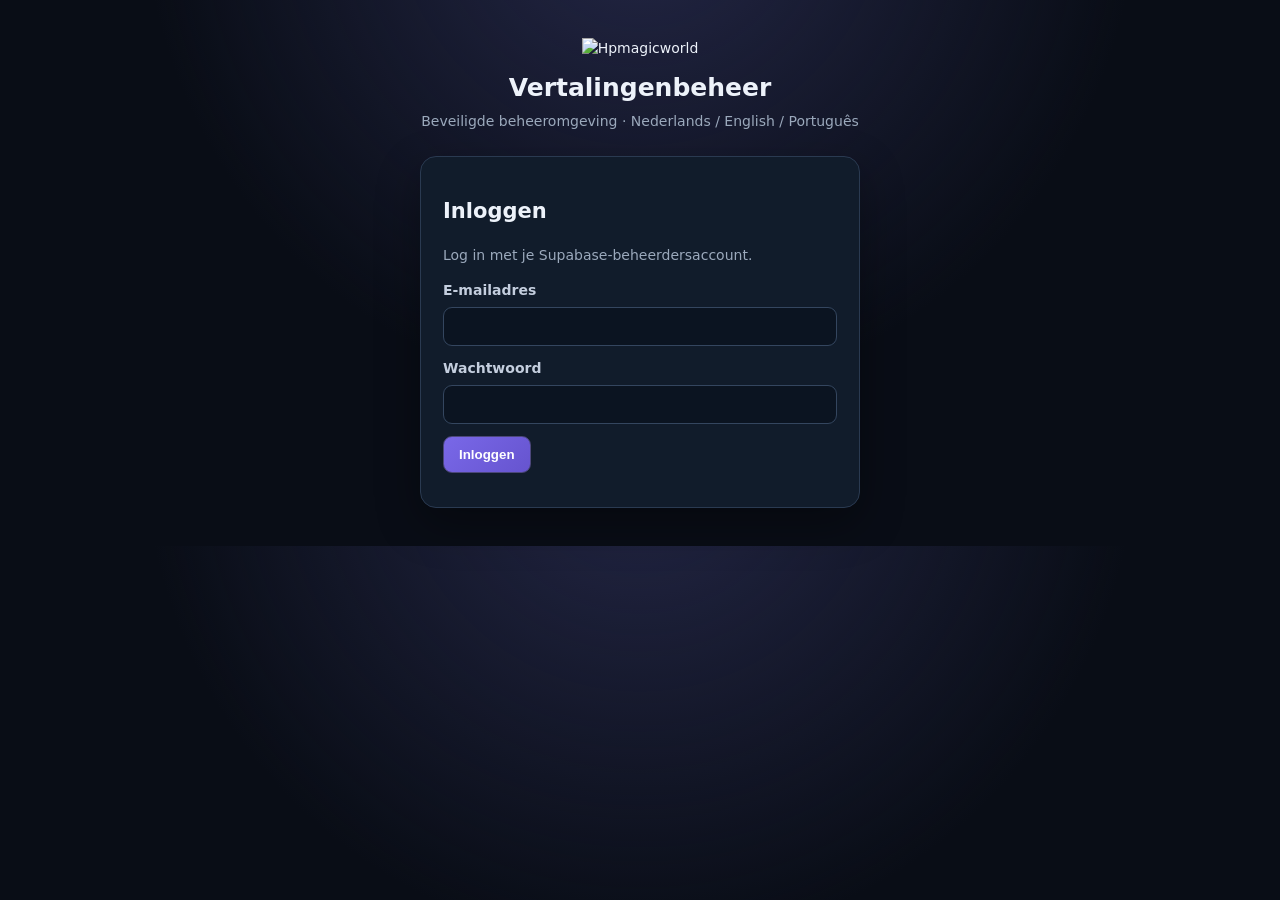
==== index.html @ 24add9c7 "Rename index.html.html to index.html" ====
<!doctype html><html lang="nl"><head><meta charset="utf-8"><meta name="viewport" content="width=device-width,initial-scale=1"><title>Hpmagicworld · Vertalingenbeheer</title><script src="https://cdn.jsdelivr.net/npm/@supabase/supabase-js@2"></script><style>
:root{color-scheme:dark;--bg:#090d16;--panel:#111c2b;--line:#2a3a51;--text:#edf2fa;--muted:#9ba9bc;--gold:#c5a76a;--accent:#8c7cf0}*{box-sizing:border-box}body{margin:0;background:radial-gradient(ellipse at 50% -20%,#242747,transparent 55%),var(--bg);color:var(--text);font:14px/1.5 system-ui, sans-serif}.wrap{width:min(1180px,calc(100% - 32px));margin:38px auto}.brand{text-align:center;margin-bottom:24px}.brand img{max-width:240px;max-height:90px;object-fit:contain}.brand h1{margin:10px 0 4px;font-size:25px}.muted{color:var(--muted)}.panel{background:var(--panel);border:1px solid var(--line);border-radius:16px;padding:22px;box-shadow:0 16px 45px #0005}.login{max-width:440px;margin:0 auto}.field{display:block;margin:12px 0}.field span{display:block;margin-bottom:6px;color:#c4cede;font-weight:650}.field input,.field textarea,.search{width:100%;background:#0b1421;color:var(--text);border:1px solid #34465f;border-radius:9px;padding:11px;outline:none}.field textarea{min-height:70px;resize:vertical}.btn{border:1px solid #4c477b;background:#29264b;color:white;border-radius:9px;padding:10px 15px;font-weight:700;cursor:pointer}.btn.primary{background:linear-gradient(135deg,#7968e8,#6654cf)}.btn.ghost{background:#182538;border-color:#34465f}.row{display:flex;gap:10px;align-items:center;flex-wrap:wrap}.row .search{flex:1;min-width:180px}.status{margin-top:12px;color:var(--muted);white-space:pre-wrap}.status.error{color:#ffb7c2}.status.ok{color:#9de5c8}#editor{display:none}.toolbar{display:flex;justify-content:space-between;gap:12px;align-items:center;margin-bottom:16px;flex-wrap:wrap}.entry{border:1px solid var(--line);border-radius:12px;padding:15px;margin:12px 0;background:#0e1826}.key{font-weight:800;color:#e4d8ff;margin-bottom:10px;overflow-wrap:anywhere}.cols{display:grid;grid-template-columns:repeat(3,minmax(0,1fr));gap:10px}.cols label{font-size:11px;color:var(--muted);font-weight:700}@media(max-width:720px){.cols{grid-template-columns:1fr}.wrap{margin:18px auto}.panel{padding:15px}}
</style></head><body><main class="wrap"><header class="brand"><img src="https://i28.servimg.com/u/f28/11/54/28/73/logo10.png" alt="Hpmagicworld"><h1>Vertalingenbeheer</h1><div class="muted">Beveiligde beheeromgeving · Nederlands / English / Português</div></header>
<section id="login" class="panel login"><h2>Inloggen</h2><p class="muted">Log in met je Supabase-beheerdersaccount.</p><form id="loginForm"><label class="field"><span>E-mailadres</span><input id="email" type="email" autocomplete="username" required></label><label class="field"><span>Wachtwoord</span><input id="password" type="password" autocomplete="current-password" required></label><button class="btn primary" type="submit">Inloggen</button></form><div id="loginStatus" class="status"></div></section>
<section id="editor" class="panel"><div class="toolbar"><div><h2 style="margin:0">Vertalingen</h2><div id="who" class="muted"></div></div><div class="row"><input id="filter" class="search" placeholder="Zoek op sleutel of tekst"><button id="add" class="btn ghost">+ Nieuwe sleutel</button><button id="refresh" class="btn ghost">Vernieuwen</button><button id="logout" class="btn">Uitloggen</button></div></div><div id="entries"></div><div id="saveStatus" class="status"></div></section></main>
<script>
const SUPABASE_URL='https://vuaajsjjluwgqmneinds.supabase.co';
const SUPABASE_ANON_KEY='sb_publishable_tto6sNxZPLv1VhUdMRlPHg_ptzg9odx';
const db=window.supabase.createClient(SUPABASE_URL,SUPABASE_ANON_KEY);
let rows=[];const $=id=>document.getElementById(id);const status=(id,msg,kind='')=>{$(id).textContent=msg;$(id).className='status '+kind};
async function showSession(){const {data:{session}}=await db.auth.getSession();if(!session){$('login').style.display='block';$('editor').style.display='none';return}const {data:admin,error}=await db.from('translation_admins').select('user_id').eq('user_id',session.user.id).maybeSingle();if(error||!admin){await db.auth.signOut();$('login').style.display='block';$('editor').style.display='none';status('loginStatus','Dit account heeft geen beheerrechten.','error');return}$('login').style.display='none';$('editor').style.display='block';$('who').textContent='Ingelogd als '+session.user.email;await load();}
async function load(){status('saveStatus','Vertalingen laden…');const {data,error}=await db.from('translations').select('*').order('translation_key');if(error){status('saveStatus',error.message,'error');return}rows=data||[];render();status('saveStatus',rows.length+' vertaalsleutels geladen.','ok')}
function esc(s){return String(s??'').replace(/[&<>"']/g,c=>({'&':'&amp;','<':'&lt;','>':'&gt;','"':'&quot;',"'":'&#39;'}[c]))}
function render(){const q=$('filter').value.toLowerCase();$('entries').innerHTML=rows.filter(r=>(r.translation_key+' '+r.nl+' '+r.en+' '+r.pt).toLowerCase().includes(q)).map(r=>`<article class="entry" data-key="${esc(r.translation_key)}"><div class="key">${esc(r.translation_key)}</div><div class="cols"><label>Nederlands<textarea data-lang="nl">${esc(r.nl)}</textarea></label><label>English<textarea data-lang="en">${esc(r.en)}</textarea></label><label>Português<textarea data-lang="pt">${esc(r.pt)}</textarea></label></div><div class="row" style="justify-content:flex-end;margin-top:10px"><button class="btn primary" data-save>Opslaan</button><button class="btn ghost" data-delete>Verwijderen</button></div></article>`).join('')||'<p class="muted">Geen vertalingen gevonden.</p>'}
$('entries').addEventListener('click',async e=>{const card=e.target.closest('.entry');if(!card)return;const key=card.dataset.key;if(e.target.matches('[data-save]')){const payload={translation_key:key,nl:card.querySelector('[data-lang="nl"]').value,en:card.querySelector('[data-lang="en"]').value,pt:card.querySelector('[data-lang="pt"]').value,updated_at:new Date().toISOString()};const {error}=await db.from('translations').upsert(payload,{onConflict:'translation_key'});status('saveStatus',error?error.message:'Opgeslagen: '+key,error?'error':'ok');if(!error)await load()}if(e.target.matches('[data-delete]')){if(!confirm('Sleutel '+key+' verwijderen?'))return;const {error}=await db.from('translations').delete().eq('translation_key',key);status('saveStatus',error?error.message:'Verwijderd: '+key,error?'error':'ok');if(!error)await load()}});
$('loginForm').addEventListener('submit',async e=>{e.preventDefault();status('loginStatus','Inloggen…');const {error}=await db.auth.signInWithPassword({email:$('email').value,password:$('password').value});if(error){status('loginStatus',error.message,'error');return}status('loginStatus','');await showSession()});$('logout').onclick=async()=>{await db.auth.signOut();await showSession()};$('refresh').onclick=load;$('filter').oninput=render;$('add').onclick=async()=>{const key=prompt('Nieuwe vertaalsleutel (bijv. home.title):');if(!key||!key.trim())return;const {error}=await db.from('translations').insert({translation_key:key.trim(),nl:'',en:'',pt:''});if(error){status('saveStatus',error.message,'error');return}await load()};db.auth.onAuthStateChange(()=>setTimeout(showSession,0));showSession();
</script></body></html>
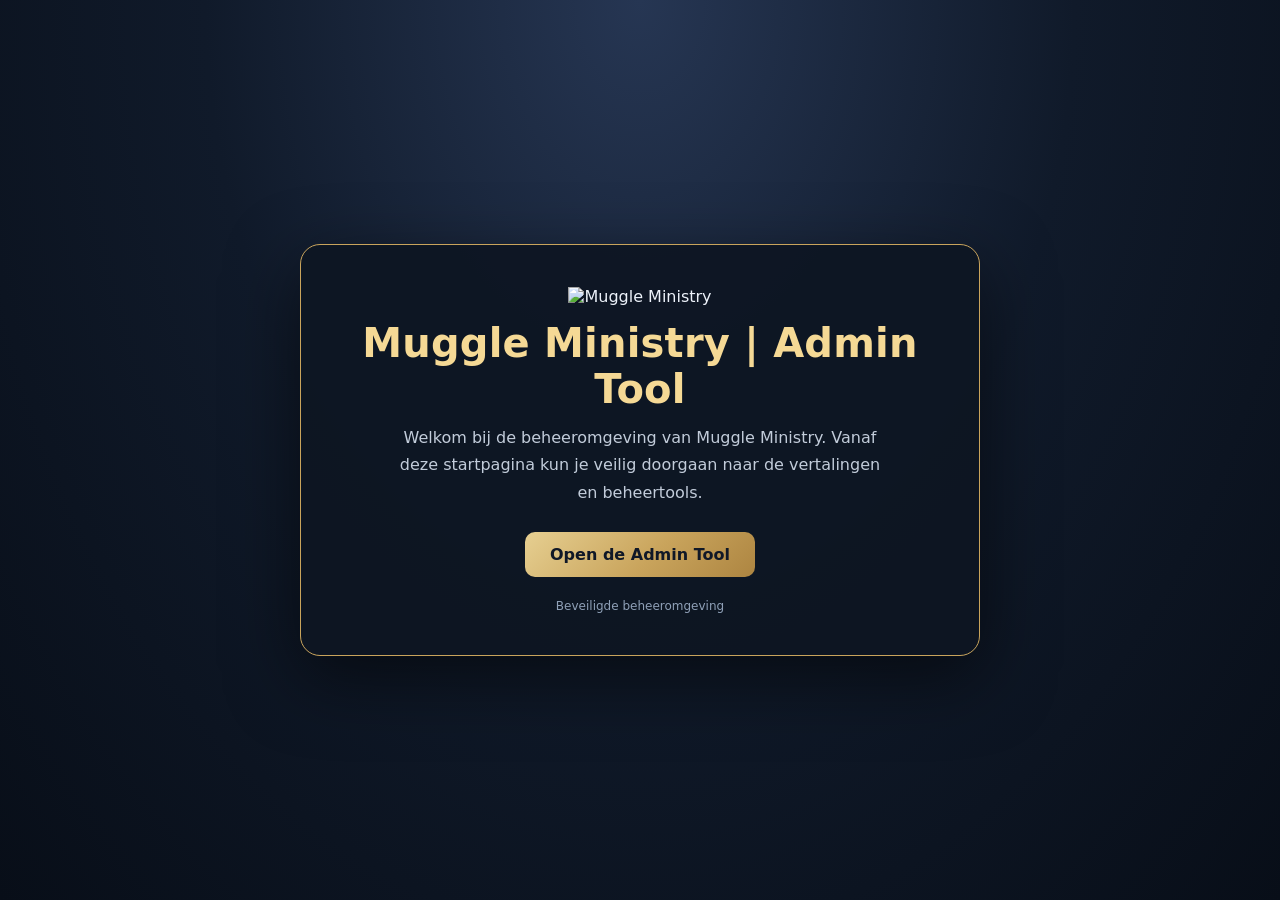
==== commit b1b76dd8: "Add intro landing page for admin tool" ====
--- a/index.html
+++ b/index.html
@@ -1,17 +1,29 @@
-<!doctype html><html lang="nl"><head><meta charset="utf-8"><meta name="viewport" content="width=device-width,initial-scale=1"><title>Hpmagicworld · Vertalingenbeheer</title><script src="https://cdn.jsdelivr.net/npm/@supabase/supabase-js@2"></script><style>
-:root{color-scheme:dark;--bg:#090d16;--panel:#111c2b;--line:#2a3a51;--text:#edf2fa;--muted:#9ba9bc;--gold:#c5a76a;--accent:#8c7cf0}*{box-sizing:border-box}body{margin:0;background:radial-gradient(ellipse at 50% -20%,#242747,transparent 55%),var(--bg);color:var(--text);font:14px/1.5 system-ui, sans-serif}.wrap{width:min(1180px,calc(100% - 32px));margin:38px auto}.brand{text-align:center;margin-bottom:24px}.brand img{max-width:240px;max-height:90px;object-fit:contain}.brand h1{margin:10px 0 4px;font-size:25px}.muted{color:var(--muted)}.panel{background:var(--panel);border:1px solid var(--line);border-radius:16px;padding:22px;box-shadow:0 16px 45px #0005}.login{max-width:440px;margin:0 auto}.field{display:block;margin:12px 0}.field span{display:block;margin-bottom:6px;color:#c4cede;font-weight:650}.field input,.field textarea,.search{width:100%;background:#0b1421;color:var(--text);border:1px solid #34465f;border-radius:9px;padding:11px;outline:none}.field textarea{min-height:70px;resize:vertical}.btn{border:1px solid #4c477b;background:#29264b;color:white;border-radius:9px;padding:10px 15px;font-weight:700;cursor:pointer}.btn.primary{background:linear-gradient(135deg,#7968e8,#6654cf)}.btn.ghost{background:#182538;border-color:#34465f}.row{display:flex;gap:10px;align-items:center;flex-wrap:wrap}.row .search{flex:1;min-width:180px}.status{margin-top:12px;color:var(--muted);white-space:pre-wrap}.status.error{color:#ffb7c2}.status.ok{color:#9de5c8}#editor{display:none}.toolbar{display:flex;justify-content:space-between;gap:12px;align-items:center;margin-bottom:16px;flex-wrap:wrap}.entry{border:1px solid var(--line);border-radius:12px;padding:15px;margin:12px 0;background:#0e1826}.key{font-weight:800;color:#e4d8ff;margin-bottom:10px;overflow-wrap:anywhere}.cols{display:grid;grid-template-columns:repeat(3,minmax(0,1fr));gap:10px}.cols label{font-size:11px;color:var(--muted);font-weight:700}@media(max-width:720px){.cols{grid-template-columns:1fr}.wrap{margin:18px auto}.panel{padding:15px}}
-</style></head><body><main class="wrap"><header class="brand"><img src="https://i28.servimg.com/u/f28/11/54/28/73/logo10.png" alt="Hpmagicworld"><h1>Vertalingenbeheer</h1><div class="muted">Beveiligde beheeromgeving · Nederlands / English / Português</div></header>
-<section id="login" class="panel login"><h2>Inloggen</h2><p class="muted">Log in met je Supabase-beheerdersaccount.</p><form id="loginForm"><label class="field"><span>E-mailadres</span><input id="email" type="email" autocomplete="username" required></label><label class="field"><span>Wachtwoord</span><input id="password" type="password" autocomplete="current-password" required></label><button class="btn primary" type="submit">Inloggen</button></form><div id="loginStatus" class="status"></div></section>
-<section id="editor" class="panel"><div class="toolbar"><div><h2 style="margin:0">Vertalingen</h2><div id="who" class="muted"></div></div><div class="row"><input id="filter" class="search" placeholder="Zoek op sleutel of tekst"><button id="add" class="btn ghost">+ Nieuwe sleutel</button><button id="refresh" class="btn ghost">Vernieuwen</button><button id="logout" class="btn">Uitloggen</button></div></div><div id="entries"></div><div id="saveStatus" class="status"></div></section></main>
-<script>
-const SUPABASE_URL='https://vuaajsjjluwgqmneinds.supabase.co';
-const SUPABASE_ANON_KEY='sb_publishable_tto6sNxZPLv1VhUdMRlPHg_ptzg9odx';
-const db=window.supabase.createClient(SUPABASE_URL,SUPABASE_ANON_KEY);
-let rows=[];const $=id=>document.getElementById(id);const status=(id,msg,kind='')=>{$(id).textContent=msg;$(id).className='status '+kind};
-async function showSession(){const {data:{session}}=await db.auth.getSession();if(!session){$('login').style.display='block';$('editor').style.display='none';return}const {data:admin,error}=await db.from('translation_admins').select('user_id').eq('user_id',session.user.id).maybeSingle();if(error||!admin){await db.auth.signOut();$('login').style.display='block';$('editor').style.display='none';status('loginStatus','Dit account heeft geen beheerrechten.','error');return}$('login').style.display='none';$('editor').style.display='block';$('who').textContent='Ingelogd als '+session.user.email;await load();}
-async function load(){status('saveStatus','Vertalingen laden…');const {data,error}=await db.from('translations').select('*').order('translation_key');if(error){status('saveStatus',error.message,'error');return}rows=data||[];render();status('saveStatus',rows.length+' vertaalsleutels geladen.','ok')}
-function esc(s){return String(s??'').replace(/[&<>"']/g,c=>({'&':'&amp;','<':'&lt;','>':'&gt;','"':'&quot;',"'":'&#39;'}[c]))}
-function render(){const q=$('filter').value.toLowerCase();$('entries').innerHTML=rows.filter(r=>(r.translation_key+' '+r.nl+' '+r.en+' '+r.pt).toLowerCase().includes(q)).map(r=>`<article class="entry" data-key="${esc(r.translation_key)}"><div class="key">${esc(r.translation_key)}</div><div class="cols"><label>Nederlands<textarea data-lang="nl">${esc(r.nl)}</textarea></label><label>English<textarea data-lang="en">${esc(r.en)}</textarea></label><label>Português<textarea data-lang="pt">${esc(r.pt)}</textarea></label></div><div class="row" style="justify-content:flex-end;margin-top:10px"><button class="btn primary" data-save>Opslaan</button><button class="btn ghost" data-delete>Verwijderen</button></div></article>`).join('')||'<p class="muted">Geen vertalingen gevonden.</p>'}
-$('entries').addEventListener('click',async e=>{const card=e.target.closest('.entry');if(!card)return;const key=card.dataset.key;if(e.target.matches('[data-save]')){const payload={translation_key:key,nl:card.querySelector('[data-lang="nl"]').value,en:card.querySelector('[data-lang="en"]').value,pt:card.querySelector('[data-lang="pt"]').value,updated_at:new Date().toISOString()};const {error}=await db.from('translations').upsert(payload,{onConflict:'translation_key'});status('saveStatus',error?error.message:'Opgeslagen: '+key,error?'error':'ok');if(!error)await load()}if(e.target.matches('[data-delete]')){if(!confirm('Sleutel '+key+' verwijderen?'))return;const {error}=await db.from('translations').delete().eq('translation_key',key);status('saveStatus',error?error.message:'Verwijderd: '+key,error?'error':'ok');if(!error)await load()}});
-$('loginForm').addEventListener('submit',async e=>{e.preventDefault();status('loginStatus','Inloggen…');const {error}=await db.auth.signInWithPassword({email:$('email').value,password:$('password').value});if(error){status('loginStatus',error.message,'error');return}status('loginStatus','');await showSession()});$('logout').onclick=async()=>{await db.auth.signOut();await showSession()};$('refresh').onclick=load;$('filter').oninput=render;$('add').onclick=async()=>{const key=prompt('Nieuwe vertaalsleutel (bijv. home.title):');if(!key||!key.trim())return;const {error}=await db.from('translations').insert({translation_key:key.trim(),nl:'',en:'',pt:''});if(error){status('saveStatus',error.message,'error');return}await load()};db.auth.onAuthStateChange(()=>setTimeout(showSession,0));showSession();
-</script></body></html>
+<!doctype html>
+<html lang="nl">
+<head>
+<meta charset="utf-8">
+<meta name="viewport" content="width=device-width,initial-scale=1">
+<title>Muggle Ministry | Admin Tool</title>
+<style>
+:root{color-scheme:dark;font-family:Inter,ui-sans-serif,system-ui,-apple-system,"Segoe UI",sans-serif}
+*{box-sizing:border-box}
+body{margin:0;min-height:100vh;display:grid;place-items:center;padding:24px;background:radial-gradient(ellipse at 50% 0%,#263653 0%,#101a2a 48%,#080e18 100%);color:#edf2fa}
+.card{width:min(680px,100%);padding:42px 34px;text-align:center;background:rgba(13,22,35,.94);border:1px solid #c9a45c;border-radius:20px;box-shadow:0 22px 70px #0008}
+img{width:150px;height:92px;object-fit:contain;margin:0 auto 14px}
+h1{font-size:clamp(27px,5vw,40px);margin:0 0 12px;color:#f5d995;letter-spacing:.2px}
+p{max-width:500px;margin:0 auto 26px;color:#c2ccda;line-height:1.7}
+a{display:inline-block;padding:13px 25px;border-radius:10px;background:linear-gradient(135deg,#e6cf91,#c9a45c 55%,#ad8541);color:#101827;text-decoration:none;font-weight:800}
+a:hover{filter:brightness(1.1)}
+.small{margin-top:22px;font-size:12px;color:#8fa0b7}
+</style>
+</head>
+<body>
+<main class="card">
+<img src="https://i28.servimg.com/u/f28/11/54/28/73/logo10.png" alt="Muggle Ministry">
+<h1>Muggle Ministry | Admin Tool</h1>
+<p>Welkom bij de beheeromgeving van Muggle Ministry. Vanaf deze startpagina kun je veilig doorgaan naar de vertalingen en beheertools.</p>
+<a href="./tool/">Open de Admin Tool</a>
+<div class="small">Beveiligde beheeromgeving</div>
+</main>
+</body>
+</html>
